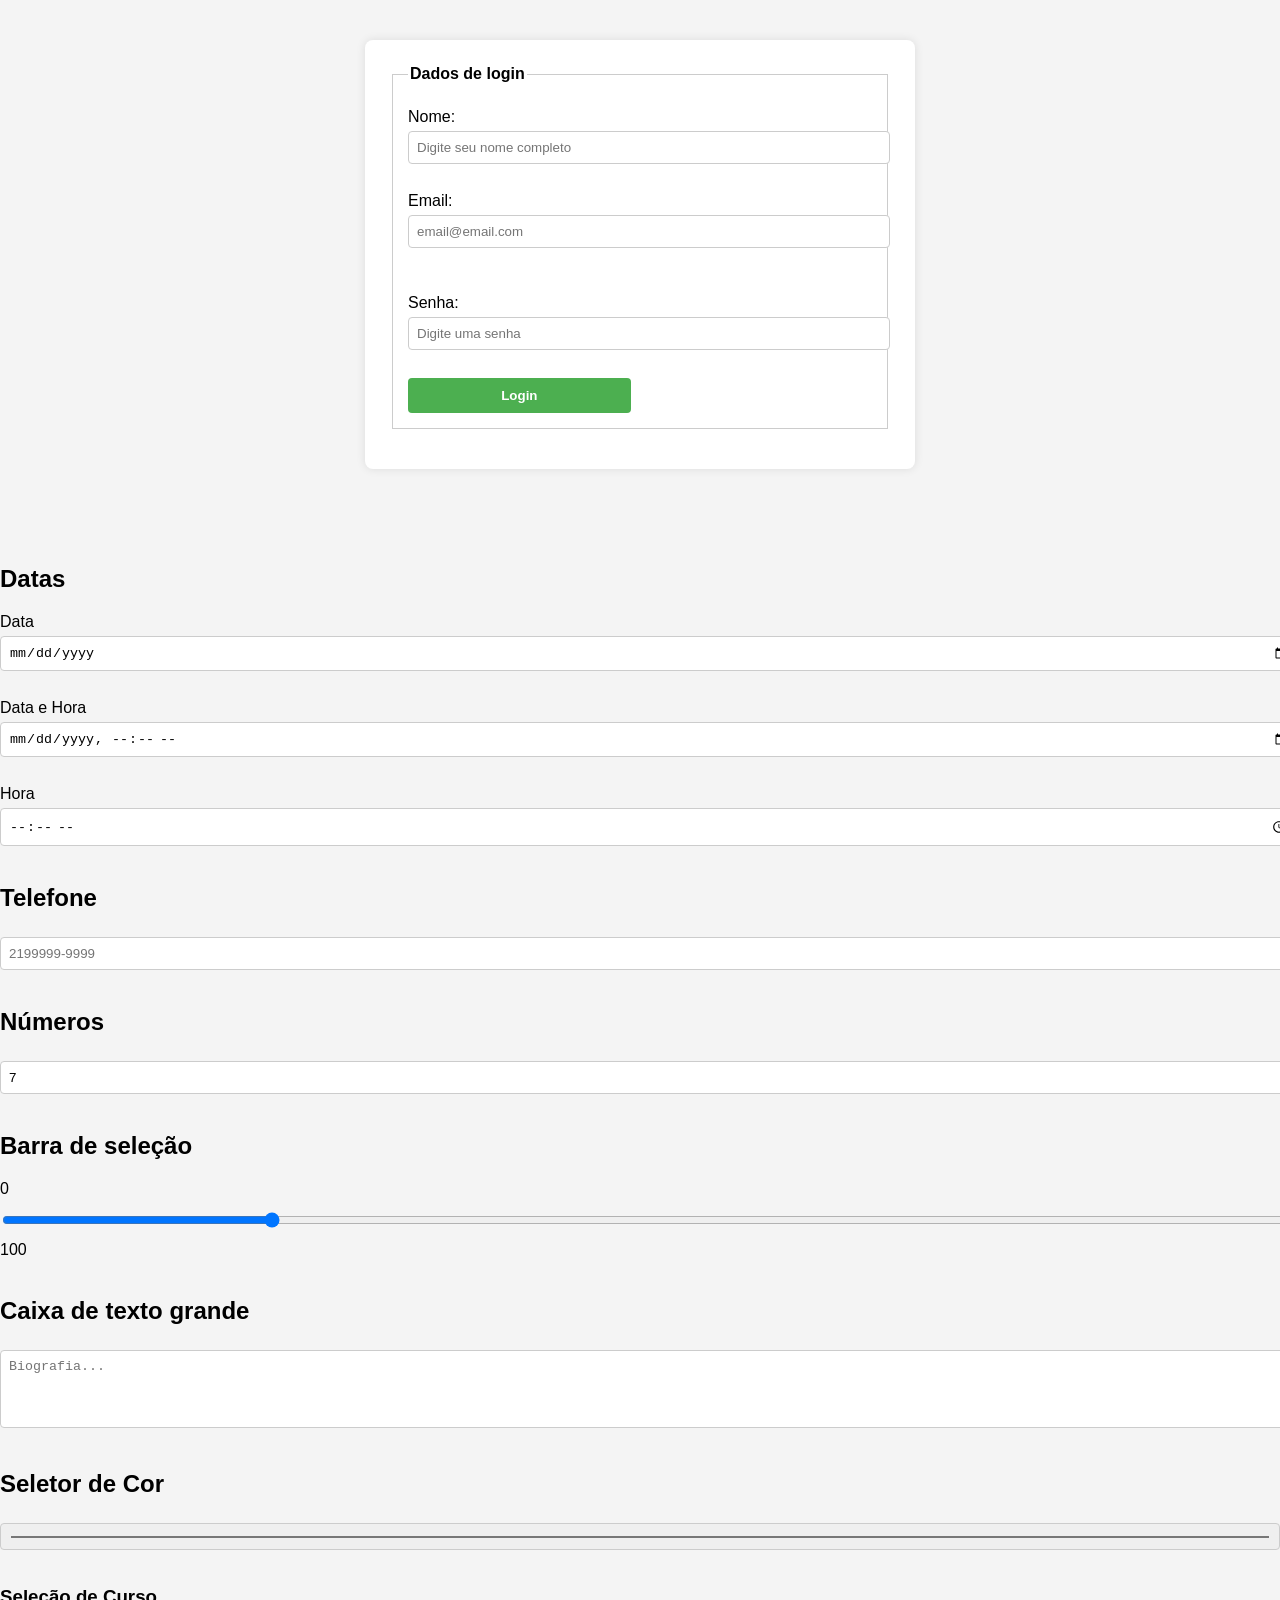
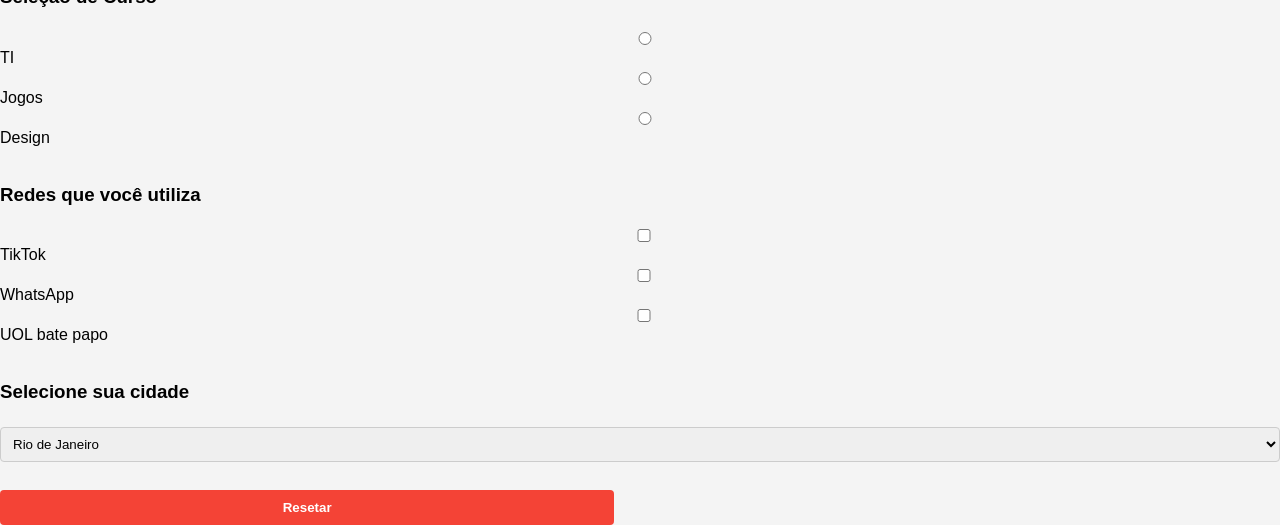
==== 04-AULA/index.html @ 8270e045 "atualiza" ====
<!doctype html>
<!-- Define que o documento usa HTML5 -->

<html lang="pt-BR">
  <!-- Início do HTML e idioma português do Brasil -->

  <meta charset="UTF-8">
<title>Formulário de Cadastro</title>
<link rel="stylesheet" href="style.css">
</head>

  <body>
    <!-- Tudo que aparece na página fica dentro do body -->

    <!-- Formulário principal -->
    <form>
      <!-- Agrupa os campos do formulário -->
      <fieldset>
        <!-- Título do grupo de campos -->
        <legend>Dados de login</legend>

        <!-- Texto que identifica o campo nome -->
        <label for="caixa-nome">Nome:</label>

        <!-- Campo para digitar o nome -->
        <input
          type="text"
          id="caixa-nome"
          name="caixa-nome"
          placeholder="Digite seu nome completo"
          required
        />

        <br /><br />
        <!-- Quebra de linha -->

        <!-- Label envolvendo o input (segunda forma de usar label) -->
        <label>
          Email:

          <!-- Campo para digitar email -->
          <input
            type="email"
            name="caixa-email"
            id="caixa-email"
            placeholder="email@email.com"
          />
        </label>

        <br /><br />

        <!-- Campo de senha -->
        <label for="caixa-senha">Senha:</label>

        <input
          type="password"
          name="caixa-senha"
          id="caixa-senha"
          placeholder="Digite uma senha"
        />

        <br /><br />

        <!-- Botão de enviar formulário -->
        <input
          type="submit"
          name="botao-login"
          id="botao-login"
          value="Login"
        />
      </fieldset>
    </form>

    <br /><br />

    <!-- OUTROS TIPOS DE INPUT -->

    <h2>Datas</h2>

    <!-- Campo apenas para data -->
    <label for="input-data">Data</label>

    <input type="date" name="input-data" id="input-data" />

    <br /><br />

    <!-- Campo para data e hora -->
    <label>Data e Hora</label>

    <input type="datetime-local" name="data-hora" id="data-hora" />

    <br /><br />

    <!-- Campo apenas para hora -->
    <label>Hora</label>

    <input type="time" name="hora" id="hora" />

    <br /><br />

    <h2>Telefone</h2>

    <!-- Campo para telefone com padrão -->
    <input
      type="tel"
      pattern="[0-9]{2}[0-9]{5}-[0-9]{4}"
      placeholder="2199999-9999"
    />

    <br /><br />

    <h2>Números</h2>

    <!-- Campo que aceita apenas números -->
    <input type="number" min="-50" max="100" value="7" />

    <br /><br />

    <h2>Barra de seleção</h2>

    <!-- Barra deslizante -->
    0
    <input type="range" min="0" max="100" value="20" step="5" />
    100

    <br /><br />

    <h2>Caixa de texto grande</h2>

    <!-- Campo de texto grande -->
    <textarea placeholder="Biografia..." rows="4" cols="40"></textarea>

    <br /><br />

    <h2>Seletor de Cor</h2>

    <!-- Escolher cor -->
    <input type="color" />

    <br /><br />

    <h3>Seleção de Curso</h3>

    <!-- Botões de escolha única -->
    <input type="radio" name="cursoEscolhido" value="TI" /> TI
    <input type="radio" name="cursoEscolhido" value="Jogos" /> Jogos
    <input type="radio" name="cursoEscolhido" value="Design" /> Design

    <br /><br />

    <h3>Redes que você utiliza</h3>

    <!-- Caixa de múltipla escolha -->
    <input type="checkbox" name="rede1" value="TikTok" /> TikTok
    <input type="checkbox" name="rede2" value="WhatsApp" /> WhatsApp
    <input type="checkbox" name="rede3" value="UOL" /> UOL bate papo

    <br /><br />

    <h3>Selecione sua cidade</h3>

    <!-- Lista de seleção -->
    <select name="cidade" id="caixa-cidade">
      <option value="Rio">Rio de Janeiro</option>

      <option value="Toquio">Tóquio</option>

      <option value="BC">Balneário Camboriú</option>

      <!-- Grupo de opções -->
      <optgroup label="Espírito Santo">
        <option value="Cariacica">Cariacica</option>
        <option value="Carapina">Carapina</option>
        <option value="Feu Rosa">Feu Rosa</option>
        <option value="Guarapari">Guarapari</option>
      </optgroup>
    </select>

    <br /><br />

    <!-- Botão para limpar formulário -->
    <input type="reset" value="Resetar" />
  </body>
</html>
<!-- Final do documento HTML -->
---- 04-AULA/style.css ----
/* define fonte e fundo da página */
body{
    font-family: Arial, Helvetica, sans-serif;
    background-color: #f4f4f4;
    margin: 0;
    padding: 0;
}

/* centraliza o formulário */
form{
    width: 500px;
    margin: 40px auto;
    background: white;
    padding: 25px;
    border-radius: 8px;
    box-shadow: 0px 0px 10px rgba(0,0,0,0.1);
}

/* título */
h1{
    text-align: center;
}

/* grupos do formulário */
fieldset{
    border: 1px solid #ccc;
    margin-bottom: 15px;
    padding: 15px;
}

/* título dos grupos */
legend{
    font-weight: bold;
}

/* labels */
label{
    display: block;
    margin-top: 10px;
}

/* inputs e select */
input,
select,
textarea{
    width: 100%;
    padding: 8px;
    margin-top: 5px;
    border: 1px solid #ccc;
    border-radius: 4px;
}

/* botões */
input[type="submit"],
input[type="reset"]{
    width: 48%;
    padding: 10px;
    border: none;
    margin-top: 10px;
    cursor: pointer;
    font-weight: bold;
}

/* botão enviar */
input[type="submit"]{
    background-color: #4CAF50;
    color: white;
}

/* botão limpar */
input[type="reset"]{
    background-color: #f44336;
    color: white;
}

/* efeito quando passa o mouse */
input[type="submit"]:hover{
    background-color: #45a049;
}

input[type="reset"]:hover{
    background-color: #d7372d;
}
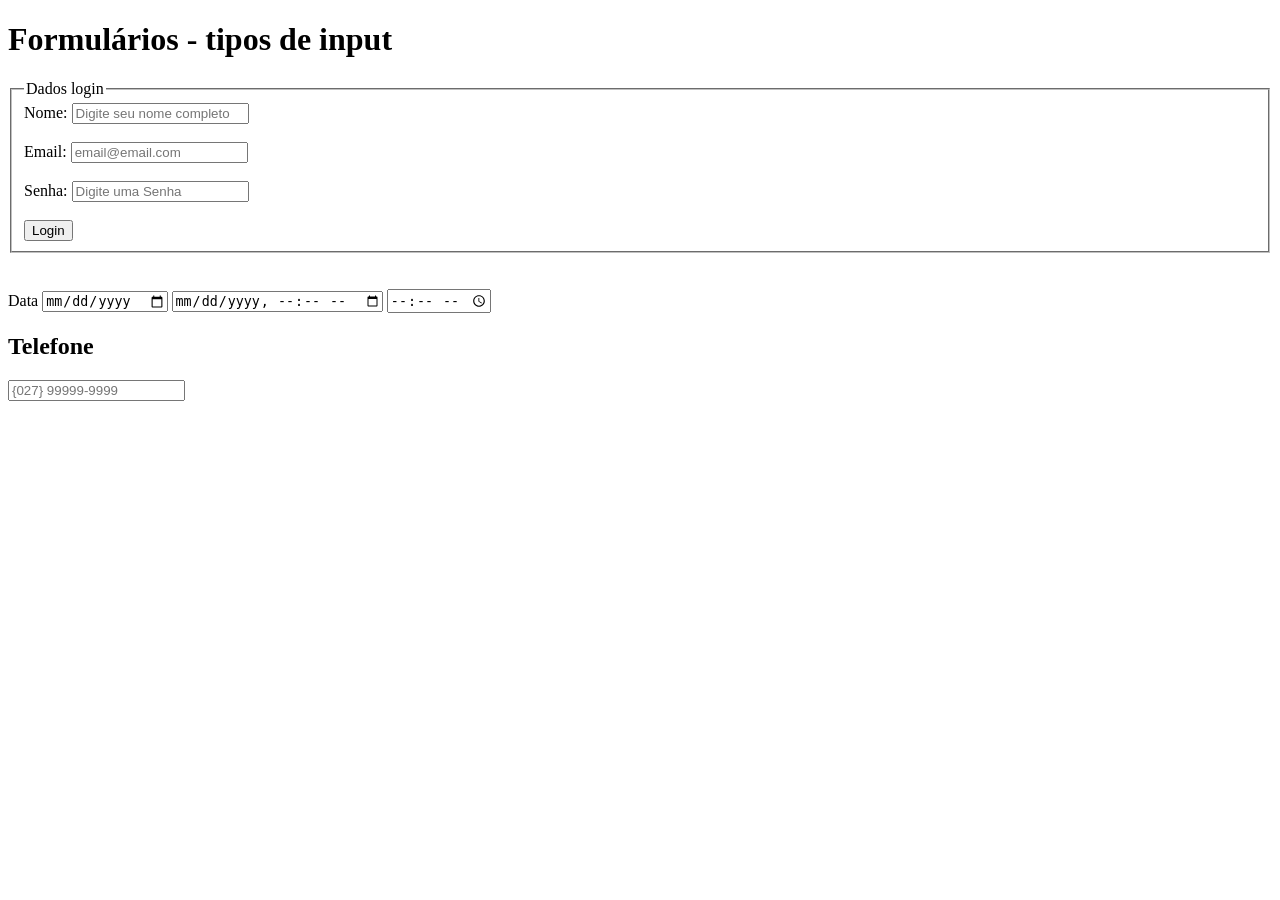
==== commit a4c8f110: "atualizado" ====
--- a/04-AULA/index.html
+++ b/04-AULA/index.html
@@ -1,44 +1,34 @@
 <!doctype html>
-<!-- Define que o documento usa HTML5 -->
+<html lang="pt-br">
+  <head>
+    <meta charset="UTF-8" />
+    <meta name="viewport" content="width=device-width, initial-scale=1.0" />
+    <title>Formulários</title>
+  </head>
+  <body>
+    <h1>Formulários - tipos de input</h1>
 
-<html lang="pt-BR">
-  <!-- Início do HTML e idioma português do Brasil -->
+    <!-- Input - coleta informações do usuário -->
+    <!-- <input type="text"> -->
 
-  <meta charset="UTF-8">
-<title>Formulário de Cadastro</title>
-<link rel="stylesheet" href="style.css">
-</head>
+    <!-- Tag que engloba os campos do Formulário -->
+    <form action="" method="">
+      <fieldset>
+        <legend> Dados login </legend>
 
-  <body>
-    <!-- Tudo que aparece na página fica dentro do body -->
-
-    <!-- Formulário principal -->
-    <form>
-      <!-- Agrupa os campos do formulário -->
-      <fieldset>
-        <!-- Título do grupo de campos -->
-        <legend>Dados de login</legend>
-
-        <!-- Texto que identifica o campo nome -->
-        <label for="caixa-nome">Nome:</label>
-
-        <!-- Campo para digitar o nome -->
+        <label for="">Nome:</label>
         <input
           type="text"
           id="caixa-nome"
           name="caixa-nome"
           placeholder="Digite seu nome completo"
-          required
         />
 
-        <br /><br />
-        <!-- Quebra de linha -->
-
-        <!-- Label envolvendo o input (segunda forma de usar label) -->
-        <label>
-          Email:
-
-          <!-- Campo para digitar email -->
+        <br />
+        <br />
+        <!-- Forms 2 -->
+        <label for=""
+          >Email:
           <input
             type="email"
             name="caixa-email"
@@ -47,21 +37,20 @@
           />
         </label>
 
-        <br /><br />
+        <br />
+        <br />
 
-        <!-- Campo de senha -->
-        <label for="caixa-senha">Senha:</label>
-
+        <label for=""> Senha: </label>
         <input
           type="password"
           name="caixa-senha"
           id="caixa-senha"
-          placeholder="Digite uma senha"
+          placeholder="Digite uma Senha"
         />
 
-        <br /><br />
+        <br />
+        <br />
 
-        <!-- Botão de enviar formulário -->
         <input
           type="submit"
           name="botao-login"
@@ -71,115 +60,17 @@
       </fieldset>
     </form>
 
-    <br /><br />
+    <br>
+    <br>
 
-    <!-- OUTROS TIPOS DE INPUT -->
+    <label for="input-data">Data</label>
+    <input type="date" name="input-data" id="input-data">
 
-    <h2>Datas</h2>
+    <input type="datetime-local" name="" id="">
 
-    <!-- Campo apenas para data -->
-    <label for="input-data">Data</label>
-
-    <input type="date" name="input-data" id="input-data" />
-
-    <br /><br />
-
-    <!-- Campo para data e hora -->
-    <label>Data e Hora</label>
-
-    <input type="datetime-local" name="data-hora" id="data-hora" />
-
-    <br /><br />
-
-    <!-- Campo apenas para hora -->
-    <label>Hora</label>
-
-    <input type="time" name="hora" id="hora" />
-
-    <br /><br />
+    <input type="time" name="" id="">
 
     <h2>Telefone</h2>
-
-    <!-- Campo para telefone com padrão -->
-    <input
-      type="tel"
-      pattern="[0-9]{2}[0-9]{5}-[0-9]{4}"
-      placeholder="2199999-9999"
-    />
-
-    <br /><br />
-
-    <h2>Números</h2>
-
-    <!-- Campo que aceita apenas números -->
-    <input type="number" min="-50" max="100" value="7" />
-
-    <br /><br />
-
-    <h2>Barra de seleção</h2>
-
-    <!-- Barra deslizante -->
-    0
-    <input type="range" min="0" max="100" value="20" step="5" />
-    100
-
-    <br /><br />
-
-    <h2>Caixa de texto grande</h2>
-
-    <!-- Campo de texto grande -->
-    <textarea placeholder="Biografia..." rows="4" cols="40"></textarea>
-
-    <br /><br />
-
-    <h2>Seletor de Cor</h2>
-
-    <!-- Escolher cor -->
-    <input type="color" />
-
-    <br /><br />
-
-    <h3>Seleção de Curso</h3>
-
-    <!-- Botões de escolha única -->
-    <input type="radio" name="cursoEscolhido" value="TI" /> TI
-    <input type="radio" name="cursoEscolhido" value="Jogos" /> Jogos
-    <input type="radio" name="cursoEscolhido" value="Design" /> Design
-
-    <br /><br />
-
-    <h3>Redes que você utiliza</h3>
-
-    <!-- Caixa de múltipla escolha -->
-    <input type="checkbox" name="rede1" value="TikTok" /> TikTok
-    <input type="checkbox" name="rede2" value="WhatsApp" /> WhatsApp
-    <input type="checkbox" name="rede3" value="UOL" /> UOL bate papo
-
-    <br /><br />
-
-    <h3>Selecione sua cidade</h3>
-
-    <!-- Lista de seleção -->
-    <select name="cidade" id="caixa-cidade">
-      <option value="Rio">Rio de Janeiro</option>
-
-      <option value="Toquio">Tóquio</option>
-
-      <option value="BC">Balneário Camboriú</option>
-
-      <!-- Grupo de opções -->
-      <optgroup label="Espírito Santo">
-        <option value="Cariacica">Cariacica</option>
-        <option value="Carapina">Carapina</option>
-        <option value="Feu Rosa">Feu Rosa</option>
-        <option value="Guarapari">Guarapari</option>
-      </optgroup>
-    </select>
-
-    <br /><br />
-
-    <!-- Botão para limpar formulário -->
-    <input type="reset" value="Resetar" />
+    <input type="tel" pattern="[0-9]{3}--[0-9]{5}--[0-9]{4}" placeholder="{027} 99999-9999">
   </body>
 </html>
-<!-- Final do documento HTML -->
